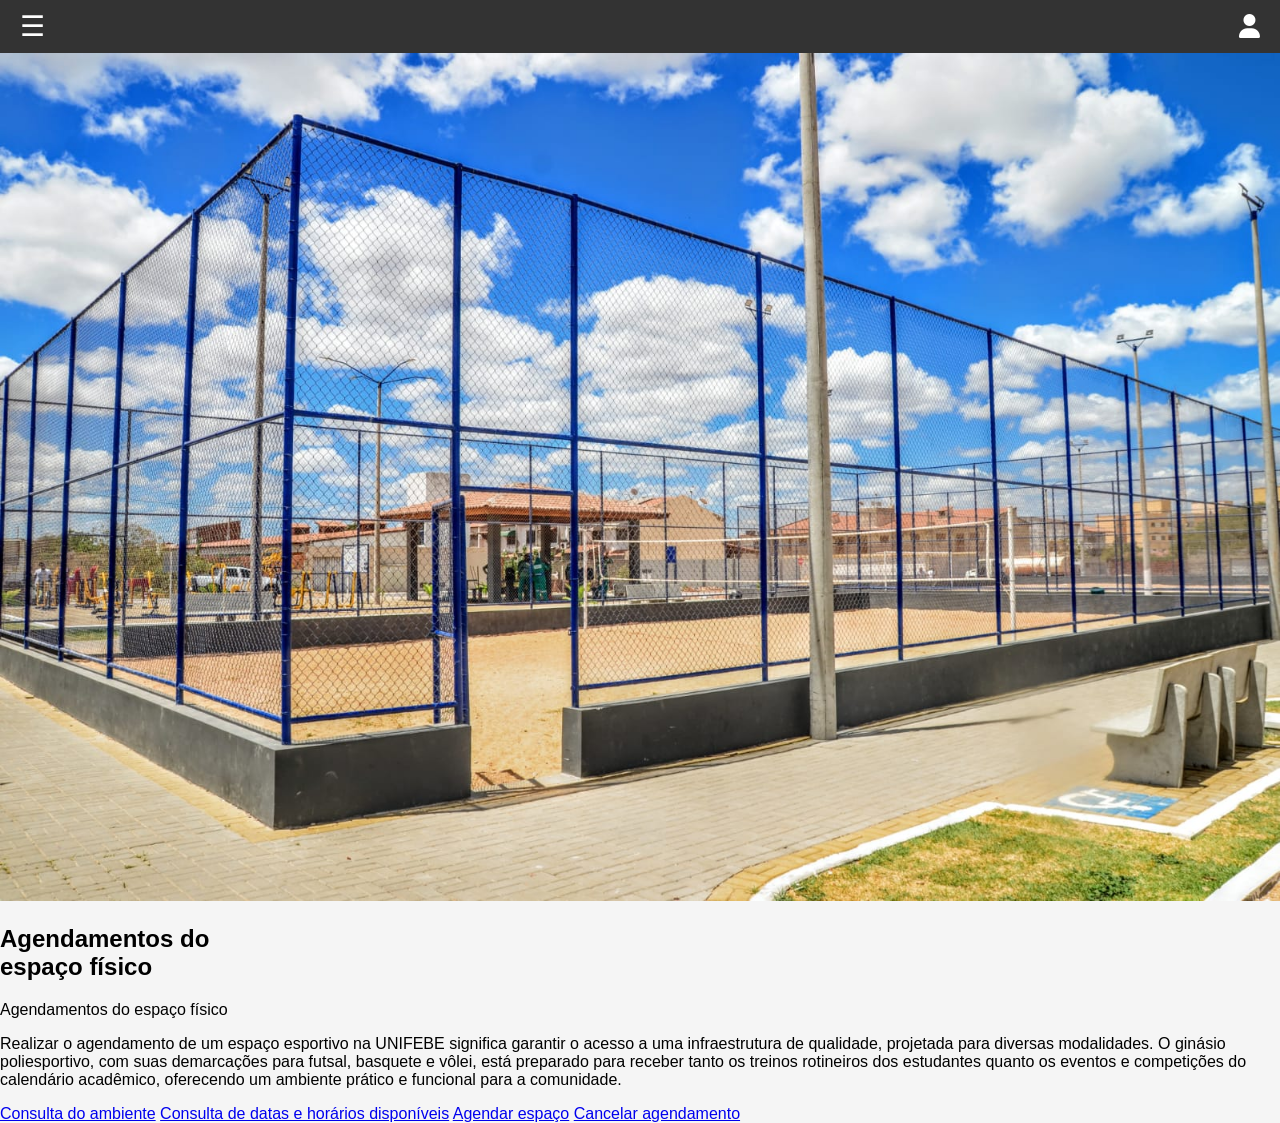
==== HTML/index.html @ e17e2dd1 "Add files via upload" ====
<!DOCTYPE html>
<html lang="pt-br">
<head>
    <meta charset="UTF-8">
    <meta name="viewport" content="width=device-width, initial-scale=1.0">
    <title>Sistema de Gerenciamento do Complexo Esportivo da UNIFEBE</title>

    <!--Chamada do código css-->
    <link rel="stylesheet" href="assets/css/style.css">

    <!--Fonte "Irian Sans" -->
    <link href="https://fonts.googleapis.com/css2?family=Inria+Sans:ital,wght@0,300;0,400;0,700;1,300;1,400;1,700&display=swap" rel="stylesheet" rel="stylesheet">

    <!--Ícone do card do navegador-->
    <link rel="icon" type="image/png" href="assets/img/favicon_io/unifebe.png">
    <link rel="manifest" href="assets/img/favicon_io/site.webmanifest">
</head>

<body class="body-index">
    <!--Menu-->
    <header>
        <!-- menu superior -->
        <div class="menu-icon" onclick="toggleMenu()">&#9776;</div>
        <div class="login-icon">
            <a href="login.html">
                <i class="fa fa-user"></i>
            </a>
        </div>
        <link rel="stylesheet" href="https://cdnjs.cloudflare.com/ajax/libs/font-awesome/6.5.0/css/all.min.css">

        <!-- Menu lateral -->
        <nav id="side-menu" class="side-menu">
            <a href="#" class="close-btn" onclick="toggleMenu()">&times;</a>
            <a href="consulta_ambiente.html">Consulta do ambiente</a>
            <a href="consulta_data.html">Consulta de datas e horários disponíveis</a>
            <a href="agendar.html">Agendar espaço</a>
            <a href="cancelar.html">Cancelar espaço</a>
        </nav>
        
        <script src="assets/js/script.js"></script>

    </header>

    <main class="main">
        <section class="secao">
            <div class="imagem_index">
                <img src="assets/img/index/fundo.jpeg" alt="Imagem de fundo">
            </div>

            <div class="apresentacao">
                <h1>Agendamentos do<br>espaço físico</h1>
            </div>

            <div class="bloco1">
                <div class="titulo.bloco1">
                    <p>Agendamentos do espaço físico</p>
                </div>
                <div class="conteudo.bloco1">
                    <p>Realizar o agendamento de um espaço esportivo na UNIFEBE significa garantir o acesso a uma infraestrutura de qualidade, projetada para diversas modalidades. O ginásio poliesportivo, com suas demarcações para futsal, basquete e vôlei, está preparado para receber tanto os treinos rotineiros dos estudantes quanto os eventos e competições do calendário acadêmico, oferecendo um ambiente prático e funcional para a comunidade.</p>
                </div>
            </div>

            <div class="bloco2">
                <a href="consulta_ambiente.html">Consulta do ambiente</a>
                <a href="consulta_data.html">Consulta de datas e horários disponíveis</a>
                <a href="agendar.html">Agendar espaço</a>
                <a href="cancelar.html">Cancelar agendamento</a>
            </div>
        </section>
    </main>
</body>
</html>
---- HTML/assets/css/style.css ----
/* ======== ESTILO GERAL ======== */
body.body-index {
    font-family: Arial, sans-serif;
    margin: 0;
    background-color: #f5f5f5;
}

/* ======== HEADER / BARRA SUPERIOR ======== */
header {
    display: flex;
    justify-content: space-between;
    /* Menu à esquerda, login à direita */
    align-items: center;
    background-color: #333;
    /* Cor da barra */
    padding: 10px 20px;
    position: relative;
    z-index: 1001;
}

/* Ícone do menu (☰) */
.menu-icon {
    font-size: 28px;
    cursor: pointer;
    color: white;
}

/* Ícone de login (👤) */
.login-icon a {
    color: white;
    font-size: 24px;
    text-decoration: none;
    transition: 0.3s;
}

.login-icon a:hover {
    color: #aaa;
}

/* ======== MENU LATERAL ======== */
.side-menu {
    height: 100%;
    width: 0;
    /* Começa escondido */
    position: fixed;
    top: 0;
    left: 0;
    background-color: #222;
    overflow-x: hidden;
    transition: 0.4s;
    padding-top: 60px;
    z-index: 1000;
}

/* Links dentro do menu */
.side-menu a {
    padding: 10px 20px;
    text-decoration: none;
    color: white;
    display: block;
    transition: 0.3s;
}

.side-menu a:hover {
    background-color: #575757;
}

/* Botão de fechar (X) */
.close-btn {
    position: absolute;
    top: 10px;
    right: 20px;
    font-size: 36px;
    color: white;
}

.imagem_index img {
    width: 100%;
}


/*Index*/


/*Consulta_ambiente*/
/* ======== ESTILO DO MODAL E INPUTS ======== */
.modal {
  display: none;
  position: fixed;
  z-index: 9999;
  left: 0;
  top: 0;
  width: 100%;
  height: 100%;
  background-color: rgba(0,0,0,0.45);
  justify-content: center;
  align-items: center;
  padding: 20px;
  box-sizing: border-box;
}

.modal.show {
  display: flex;
}

.modal-content {
  background: #fff;
  width: 100%;
  max-width: 420px;
  border-radius: 10px;
  padding: 18px;
  box-shadow: 0 6px 18px rgba(0,0,0,0.25);
  position: relative;
  max-height: 90vh;
  overflow-y: auto;
}

.modal-content h3 {
  margin: 0 0 12px 0;
  text-align: center;
}

.close-btn {
  position: absolute;
  right: 14px;
  top: 10px;
  font-size: 22px;
  cursor: pointer;
  color: #333;
}

.modal-content label {
  display: block;
  margin-top: 12px;
  font-weight: 600;
  color: #333;
}

.modal-content select,
.modal-content input[type="date"],
.modal-content input[type="time"] {
  width: 100%;
  padding: 8px 10px;
  margin-top: 6px;
  border-radius: 6px;
  border: 1px solid #cfcfcf;
  font-size: 15px;
  box-sizing: border-box;
}

.btn-agendar {
  display: inline-block;
  width: 100%;
  margin-top: 16px;
  padding: 10px;
  background: #4CAF50;
  color: white;
  border: none;
  border-radius: 8px;
  cursor: pointer;
  font-size: 16px;
}

.btn-agendar:hover { background: #43a047; }

/* pequenas melhorias responsivas */
@media (max-width:420px) {
  .modal-content { padding: 14px; }
  .close-btn { right: 10px; top: 8px; }
}




/* ======== LISTAGEM DE AGENDAMENTOS ======== */
.listagem-agendamentos {
  margin: 30px auto;
  max-width: 700px;
  background: #fff;
  border-radius: 10px;
  box-shadow: 0 2px 8px rgba(0,0,0,0.1);
  padding: 20px;
}

.listagem-agendamentos h2 {
  text-align: center;
  margin-bottom: 20px;
  color: #333;
}

.filtro-data {
  display: flex;
  align-items: center;
  gap: 10px;
  margin-bottom: 15px;
}

.filtro-data label {
  font-weight: 600;
}

.filtro-data input {
  padding: 5px 10px;
  border-radius: 6px;
  border: 1px solid #ccc;
}

table {
  width: 100%;
  border-collapse: collapse;
}

table th, table td {
  padding: 10px;
  border-bottom: 1px solid #ddd;
  text-align: center;
}

table th {
  background-color: #f4f4f4;
}

table tr:hover {
  background-color: #f9f9f9;
}
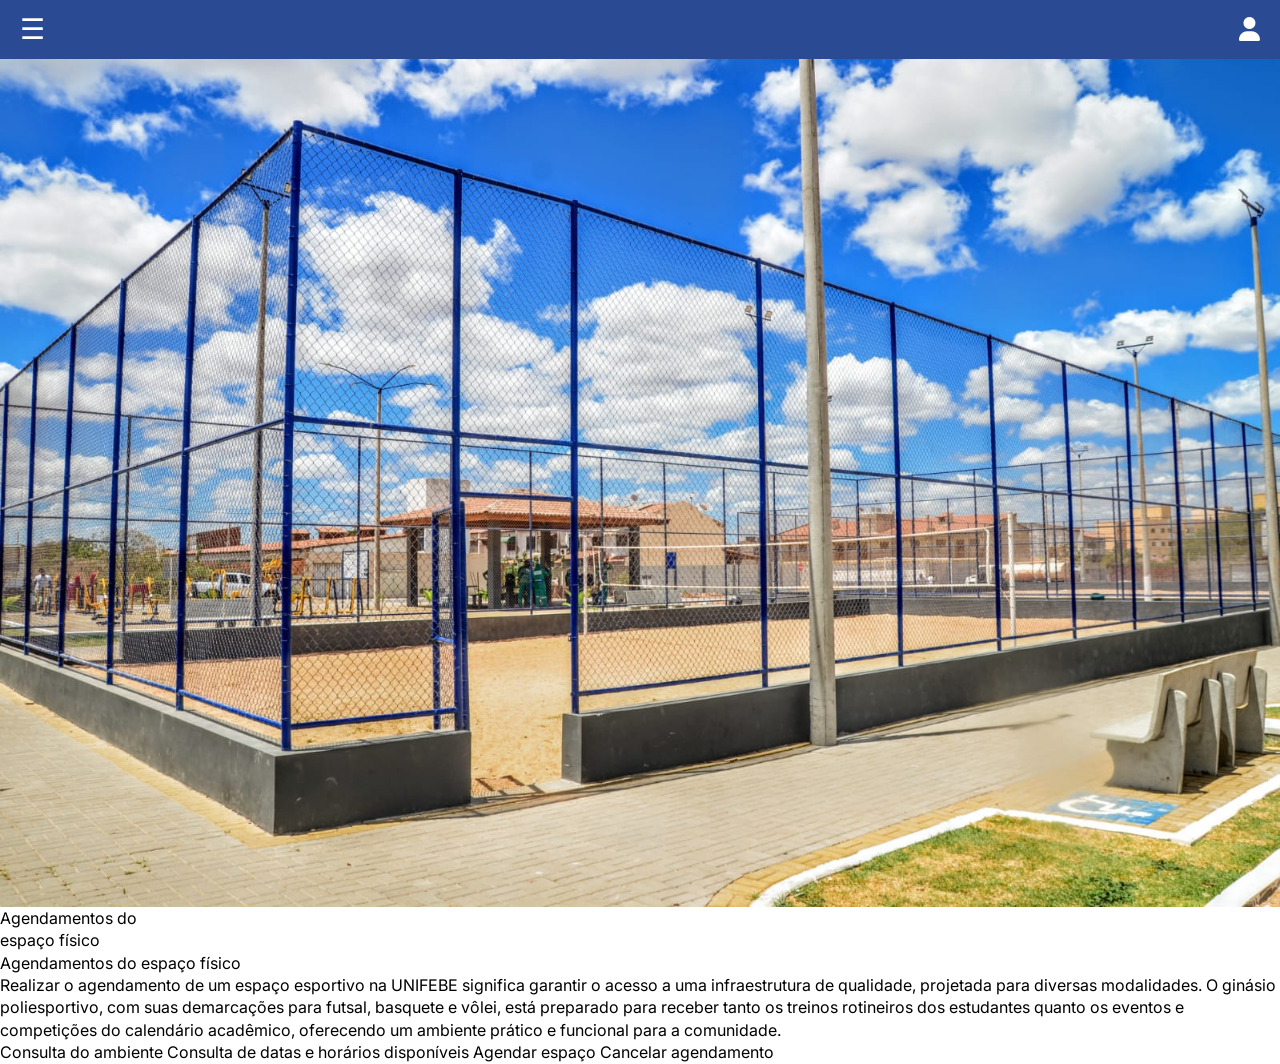
==== commit 487e6ffa: "atualizacao do codigo" ====
--- a/HTML/index.html
+++ b/HTML/index.html
@@ -9,7 +9,9 @@
     <link rel="stylesheet" href="assets/css/style.css">
 
     <!--Fonte "Irian Sans" -->
-    <link href="https://fonts.googleapis.com/css2?family=Inria+Sans:ital,wght@0,300;0,400;0,700;1,300;1,400;1,700&display=swap" rel="stylesheet" rel="stylesheet">
+    <link rel="preconnect" href="https://fonts.googleapis.com">
+    <link rel="preconnect" href="https://fonts.gstatic.com" crossorigin>
+    <link href="https://fonts.googleapis.com/css2?family=Inter:ital,opsz,wght@0,14..32,100..900;1,14..32,100..900&display=swap" rel="stylesheet">
 
     <!--Ícone do card do navegador-->
     <link rel="icon" type="image/png" href="assets/img/favicon_io/unifebe.png">
--- a/HTML/assets/css/style.css
+++ b/HTML/assets/css/style.css
@@ -1,9 +1,298 @@
-/* ======== ESTILO GERAL ======== */
-body.body-index {
-    font-family: Arial, sans-serif;
-    margin: 0;
-    background-color: #f5f5f5;
-}
+/*======== ESTILO GERAL ========*/
+/*Resset css*/
+html {
+    font-family: "Inter", sans-serif;
+    line-height: 1.4;
+}
+
+body {
+    margin: 0;
+    font-family: inherit;
+    line-height: inherit;
+}
+
+*,
+::before,
+::after {
+    box-sizing: border-box;
+    border-width: 0;
+    border-style: solid;
+    border-color: currentColor;
+}
+
+blockquote,
+dl,
+dd,
+h1,
+h2,
+h3,
+h4,
+h5,
+h6,
+hr,
+figure,
+p,
+pre {
+    margin: 0;
+}
+
+button {
+    background-color: transparent;
+    background-image: none;
+}
+
+fieldset {
+    margin: 0;
+    padding: 0;
+}
+
+ol,
+ul {
+    list-style: none;
+    margin: 0;
+    padding: 0;
+}
+
+hr {
+    border-top-width: 1px;
+}
+
+img {
+    border-style: solid;
+}
+
+textarea {
+    resize: vertical;
+}
+
+input::placeholder,
+textarea::placeholder {
+    opacity: 1;
+    color: #a1a1aa;
+}
+
+button,
+[role='button'] {
+    cursor: pointer;
+}
+
+table {
+    border-collapse: collapse;
+}
+
+h1,
+h2,
+h3,
+h4,
+h5,
+h6 {
+    font-size: inherit;
+    font-weight: inherit;
+}
+
+a {
+    color: inherit;
+    text-decoration: inherit;
+}
+
+button,
+input,
+optgroup,
+select,
+textarea {
+    padding: 0;
+    margin: 0;
+    font-size: inherit;
+    line-height: inherit;
+    color: inherit;
+    background: transparent;
+    font-family: inherit;
+}
+
+pre,
+code,
+kbd,
+samp {
+    font-family: 'sans-serif';
+}
+
+img,
+svg,
+video,
+canvas,
+audio,
+iframe,
+embed,
+object {
+    display: block;
+}
+
+img,
+video {
+    max-width: 100%;
+}
+
+body {
+    margin: 0;
+    font-family: inherit;
+    line-height: inherit;
+}
+
+*,
+::before,
+::after {
+    box-sizing: border-box;
+    border-width: 0;
+    border-style: solid;
+    border-color: currentColor;
+}
+
+blockquote,
+dl,
+dd,
+h1,
+h2,
+h3,
+h4,
+h5,
+h6,
+hr,
+figure,
+p,
+pre {
+    margin: 0;
+}
+
+button {
+    background-color: transparent;
+    background-image: none;
+}
+
+fieldset {
+    margin: 0;
+    padding: 0;
+}
+
+ol,
+ul {
+    list-style: none;
+    margin: 0;
+    padding: 0;
+}
+
+hr {
+    border-top-width: 1px;
+}
+
+img {
+    border-style: solid;
+}
+
+textarea {
+    resize: vertical;
+}
+
+input::placeholder,
+textarea::placeholder {
+    opacity: 1;
+    color: #a1a1aa;
+}
+
+button,
+[role='button'] {
+    cursor: pointer;
+}
+
+table {
+    border-collapse: collapse;
+}
+
+h1,
+h2,
+h3,
+h4,
+h5,
+h6 {
+    font-size: inherit;
+    font-weight: inherit;
+}
+
+a {
+    color: inherit;
+    text-decoration: inherit;
+}
+
+button,
+input,
+optgroup,
+select,
+textarea {
+    padding: 0;
+    margin: 0;
+    font-size: inherit;
+    line-height: inherit;
+    color: inherit;
+    background: transparent;
+    font-family: inherit;
+}
+
+pre,
+code,
+kbd,
+samp {
+    font-family: 'sans-serif';
+}
+
+img,
+svg,
+video,
+canvas,
+audio,
+iframe,
+embed,
+object {
+    display: block;
+}
+
+img,
+video {
+    max-width: 100%;
+}
+
+
+
+
+/*Login*/
+
+.body-login{
+  display: block;
+  align-content: center;
+}
+.btn-acessar {
+  background-color: #2A4A94;
+  color: white;
+  padding: 10px;
+  padding-left: 70px;
+  padding-right: 70px;
+  border-radius: 10px;
+}
+
+.titulo_login{
+  font-size: 50px;
+  color: #2A4A94;
+  text-align: center;
+  margin-top: 5%;
+}
+
+
+
+.login {
+  font-size: 20px;
+  text-align: justify;
+  margin-left: 35%;
+  padding-top: 3%;
+}
+
 
 /* ======== HEADER / BARRA SUPERIOR ======== */
 header {
@@ -11,7 +300,7 @@
     justify-content: space-between;
     /* Menu à esquerda, login à direita */
     align-items: center;
-    background-color: #333;
+    background-color: #2A4A94;
     /* Cor da barra */
     padding: 10px 20px;
     position: relative;
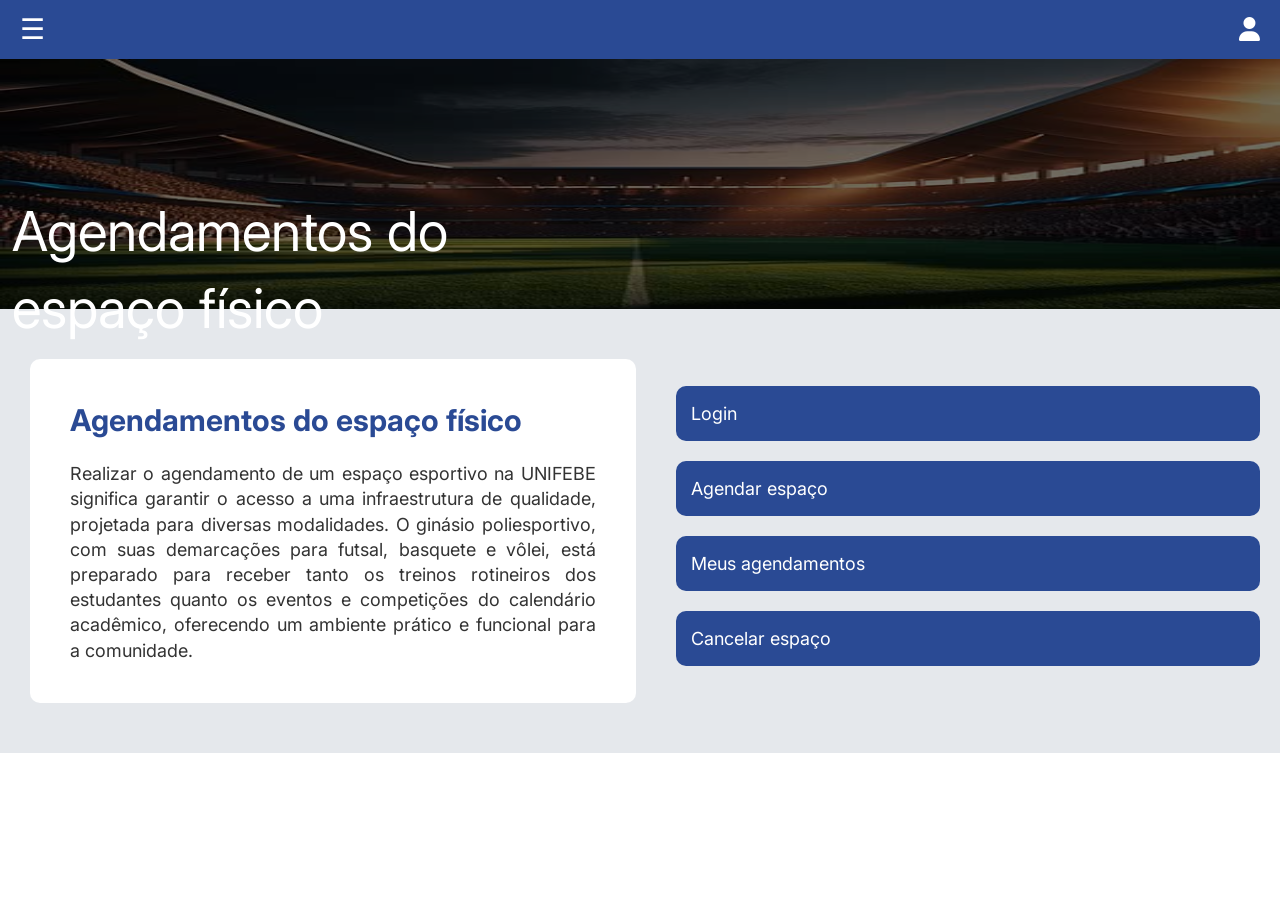
==== commit 0d3f6367: "Atualização do código: criação da página meus_agendamentos, melhorias no login e ajustes gerais modi" ====
--- a/HTML/index.html
+++ b/HTML/index.html
@@ -33,9 +33,9 @@
         <!-- Menu lateral -->
         <nav id="side-menu" class="side-menu">
             <a href="#" class="close-btn" onclick="toggleMenu()">&times;</a>
-            <a href="consulta_ambiente.html">Consulta do ambiente</a>
-            <a href="consulta_data.html">Consulta de datas e horários disponíveis</a>
+            <a href="index.html">Início</a>
             <a href="agendar.html">Agendar espaço</a>
+            <a href="meus_agendamentos.html">Meus agendamentos</a>
             <a href="cancelar.html">Cancelar espaço</a>
         </nav>
         
@@ -46,27 +46,33 @@
     <main class="main">
         <section class="secao">
             <div class="imagem_index">
-                <img src="assets/img/index/fundo.jpeg" alt="Imagem de fundo">
+                <img src="assets/img/index/fundo.jpg" alt="Imagem de fundo">
             </div>
-
+        
             <div class="apresentacao">
                 <h1>Agendamentos do<br>espaço físico</h1>
             </div>
-
-            <div class="bloco1">
-                <div class="titulo.bloco1">
-                    <p>Agendamentos do espaço físico</p>
+        
+            <div class="blocos">
+                <div class="bloco1">
+                    <div class="titulo_bloco1">
+                        <strong>Agendamentos do espaço físico</strong>
+                    </div>
+                    <div class="conteudo.bloco1">
+                        <p>Realizar o agendamento de um espaço esportivo na UNIFEBE significa garantir o acesso a uma
+                            infraestrutura de qualidade, projetada para diversas modalidades. O ginásio poliesportivo, com suas
+                            demarcações para futsal, basquete e vôlei, está preparado para receber tanto os treinos rotineiros
+                            dos estudantes quanto os eventos e competições do calendário acadêmico, oferecendo um ambiente
+                            prático e funcional para a comunidade.</p>
+                    </div>
                 </div>
-                <div class="conteudo.bloco1">
-                    <p>Realizar o agendamento de um espaço esportivo na UNIFEBE significa garantir o acesso a uma infraestrutura de qualidade, projetada para diversas modalidades. O ginásio poliesportivo, com suas demarcações para futsal, basquete e vôlei, está preparado para receber tanto os treinos rotineiros dos estudantes quanto os eventos e competições do calendário acadêmico, oferecendo um ambiente prático e funcional para a comunidade.</p>
+        
+                <div class="bloco2">
+                    <a class="bloco3" href="login.html">Login</a>
+                    <a class="bloco3" href="agendar.html">Agendar espaço</a>
+                    <a class="bloco3" href="meus_agendamentos.html">Meus agendamentos</a>
+                    <a class="bloco3" href="cancelar.html">Cancelar espaço</a>
                 </div>
-            </div>
-
-            <div class="bloco2">
-                <a href="consulta_ambiente.html">Consulta do ambiente</a>
-                <a href="consulta_data.html">Consulta de datas e horários disponíveis</a>
-                <a href="agendar.html">Agendar espaço</a>
-                <a href="cancelar.html">Cancelar agendamento</a>
             </div>
         </section>
     </main>
--- a/HTML/assets/css/style.css
+++ b/HTML/assets/css/style.css
@@ -264,33 +264,48 @@
 
 /*Login*/
 
-.body-login{
-  display: block;
-  align-content: center;
-}
+.body-login {
+    display: block;
+    align-content: center;
+}
+
 .btn-acessar {
-  background-color: #2A4A94;
-  color: white;
-  padding: 10px;
-  padding-left: 70px;
-  padding-right: 70px;
-  border-radius: 10px;
-}
-
-.titulo_login{
-  font-size: 50px;
-  color: #2A4A94;
-  text-align: center;
-  margin-top: 5%;
-}
-
-
+    background-color: #2A4A94;
+    color: white;
+    margin-left: 125px;
+    padding: 10px;
+    padding-left: 70px;
+    padding-right: 70px;
+    border-radius: 10px;
+}
+
+.titulo_login {
+    font-size: 50px;
+    color: #2A4A94;
+    text-align: center;
+    margin-top: 5%;
+}
 
 .login {
-  font-size: 20px;
-  text-align: justify;
-  margin-left: 35%;
-  padding-top: 3%;
+    font-size: 20px;
+    text-align: justify;
+    margin-left: 35%;
+    padding-top: 3%;
+}
+
+.matricula,
+.senha {
+    padding: 10px;
+    padding-right: 240px;
+    border: 2px solid #004ea9;
+    border-radius: 8px;
+    font-size: 16px;
+}
+
+.matricula:focus,
+.senha:focus {
+    border-color: #007bff;
+    outline: none;
 }
 
 
@@ -363,99 +378,197 @@
     color: white;
 }
 
+
+/*Index*/
+.secao {
+    width: 100%;
+    padding: 0;
+    margin: 0;
+}
+
 .imagem_index img {
     width: 100%;
-}
-
-
-/*Index*/
-
+    height: 250px;
+    background-size: cover;
+    background-position: center;
+    background-repeat: no-repeat;
+    display: block;
+    filter: brightness(44%);
+    position: relative;
+}
+
+.apresentacao {
+    position: absolute;
+    top: 30%;
+    left: 18%;
+    transform: translate(-50%, -50%);
+    color: white;
+    font-size: 55px;
+}
+
+.blocos {
+    display: flex;
+    /* coloca lado a lado */
+    justify-content: space-between;
+    /* separa para esquerda e direita */
+    align-items: center;
+    /* alinha verticalmente */
+    width: 100%;
+    padding: 20px 0;
+    background-color: #e5e8ec;
+}
+
+.bloco1,
+.bloco2 {
+    width: 48%;
+    /* cada parte ocupa metade da largura */
+    font-size: 18px;
+    color: #333;
+}
+
+.bloco1 {
+    background-color: white;
+    border-radius: 10px;
+    padding: 40px;
+    text-align: justify;
+    margin: 30px;
+}
+
+.bloco2 {
+    margin-right: 10px;
+}
+
+.titulo_bloco1 {
+    color: #2A4A94;
+    font-size: 30px;
+    margin-bottom: 20px;
+}
+
+.bloco3 {
+    background-color: #2A4A94;
+    border-radius: 10px;
+    color: white;
+    padding: 15px;
+    margin: 10px;
+    margin-bottom: 20px;
+    /* espaço entre as frases */
+    display: block;
+}
 
 /*Consulta_ambiente*/
+
+.apresentacao_consulta {
+    position: absolute;
+    top: 33%;
+    left: 22%;
+    transform: translate(-50%, -50%);
+    color: white;
+    font-size: 55px;
+}
+
+
+
 /* ======== ESTILO DO MODAL E INPUTS ======== */
 .modal {
-  display: none;
-  position: fixed;
-  z-index: 9999;
-  left: 0;
-  top: 0;
-  width: 100%;
-  height: 100%;
-  background-color: rgba(0,0,0,0.45);
-  justify-content: center;
-  align-items: center;
-  padding: 20px;
-  box-sizing: border-box;
+    display: none;
+    position: fixed;
+    z-index: 9999;
+    left: 0;
+    top: 0;
+    width: 100%;
+    height: 100%;
+    background-color: rgba(0, 0, 0, 0.45);
+    justify-content: center;
+    align-items: center;
+    padding: 20px;
+    box-sizing: border-box;
 }
 
 .modal.show {
-  display: flex;
+    display: flex;
 }
 
 .modal-content {
-  background: #fff;
-  width: 100%;
-  max-width: 420px;
-  border-radius: 10px;
-  padding: 18px;
-  box-shadow: 0 6px 18px rgba(0,0,0,0.25);
-  position: relative;
-  max-height: 90vh;
-  overflow-y: auto;
+    background: #fff;
+    width: 100%;
+    max-width: 420px;
+    border-radius: 10px;
+    padding: 18px;
+    box-shadow: 0 6px 18px rgba(0, 0, 0, 0.25);
+    position: relative;
+    max-height: 90vh;
+    overflow-y: auto;
 }
 
 .modal-content h3 {
-  margin: 0 0 12px 0;
-  text-align: center;
+    margin: 0 0 12px 0;
+    text-align: center;
 }
 
 .close-btn {
-  position: absolute;
-  right: 14px;
-  top: 10px;
-  font-size: 22px;
-  cursor: pointer;
-  color: #333;
+    position: absolute;
+    right: 14px;
+    top: 10px;
+    font-size: 22px;
+    cursor: pointer;
+    color: #333;
 }
 
 .modal-content label {
-  display: block;
-  margin-top: 12px;
-  font-weight: 600;
-  color: #333;
+    display: block;
+    margin-top: 12px;
+    font-weight: 600;
+    color: #333;
 }
 
 .modal-content select,
 .modal-content input[type="date"],
 .modal-content input[type="time"] {
-  width: 100%;
-  padding: 8px 10px;
-  margin-top: 6px;
-  border-radius: 6px;
-  border: 1px solid #cfcfcf;
-  font-size: 15px;
-  box-sizing: border-box;
+    width: 100%;
+    padding: 8px 10px;
+    margin-top: 6px;
+    border-radius: 6px;
+    border: 1px solid #cfcfcf;
+    font-size: 15px;
+    box-sizing: border-box;
 }
 
 .btn-agendar {
-  display: inline-block;
-  width: 100%;
-  margin-top: 16px;
-  padding: 10px;
-  background: #4CAF50;
-  color: white;
-  border: none;
-  border-radius: 8px;
-  cursor: pointer;
-  font-size: 16px;
-}
-
-.btn-agendar:hover { background: #43a047; }
+    display: inline-block;
+    width: 40%;
+    margin-top: 40px;
+    padding: 10px;
+    margin-left: 450px;
+    background: #2A4A94;
+    color: white;
+    border: none;
+    border-radius: 8px;
+    cursor: pointer;
+    font-size: 16px;
+}
+
+.btn-agendar2 {
+    background-color: #2A4A94;
+    padding: 10px;
+    margin-top: 20px;
+    border-radius: 8px;
+    color: #f9f9f9;
+}
+
+.btn-agendar:hover {
+    background: #2A4A94;
+}
 
 /* pequenas melhorias responsivas */
 @media (max-width:420px) {
-  .modal-content { padding: 14px; }
-  .close-btn { right: 10px; top: 8px; }
+    .modal-content {
+        padding: 14px;
+    }
+
+    .close-btn {
+        right: 10px;
+        top: 8px;
+    }
 }
 
 
@@ -463,52 +576,55 @@
 
 /* ======== LISTAGEM DE AGENDAMENTOS ======== */
 .listagem-agendamentos {
-  margin: 30px auto;
-  max-width: 700px;
-  background: #fff;
-  border-radius: 10px;
-  box-shadow: 0 2px 8px rgba(0,0,0,0.1);
-  padding: 20px;
+    margin: 30px auto;
+    max-width: 700px;
+    background: #fff;
+    border-radius: 10px;
+    box-shadow: 0 2px 8px rgba(0, 0, 0, 0.1);
+    padding: 20px;
 }
 
 .listagem-agendamentos h2 {
-  text-align: center;
-  margin-bottom: 20px;
-  color: #333;
+    text-align: center;
+    margin-bottom: 20px;
+    color: #333;
 }
 
 .filtro-data {
-  display: flex;
-  align-items: center;
-  gap: 10px;
-  margin-bottom: 15px;
+    display: flex;
+    align-items: center;
+    gap: 10px;
+    margin-bottom: 15px;
 }
 
 .filtro-data label {
-  font-weight: 600;
+    font-weight: 600;
 }
 
 .filtro-data input {
-  padding: 5px 10px;
-  border-radius: 6px;
-  border: 1px solid #ccc;
+    padding: 5px 10px;
+    border-radius: 6px;
+    border: 1px solid #ccc;
 }
 
 table {
-  width: 100%;
-  border-collapse: collapse;
-}
-
-table th, table td {
-  padding: 10px;
-  border-bottom: 1px solid #ddd;
-  text-align: center;
+    width: 100%;
+    border-collapse: collapse;
+}
+
+table th,
+table td {
+    padding: 10px;
+    border-bottom: 1px solid #ddd;
+    text-align: center;
 }
 
 table th {
-  background-color: #f4f4f4;
+    background-color: #f4f4f4;
 }
 
 table tr:hover {
-  background-color: #f9f9f9;
-}
+    background-color: #f9f9f9;
+}
+
+
